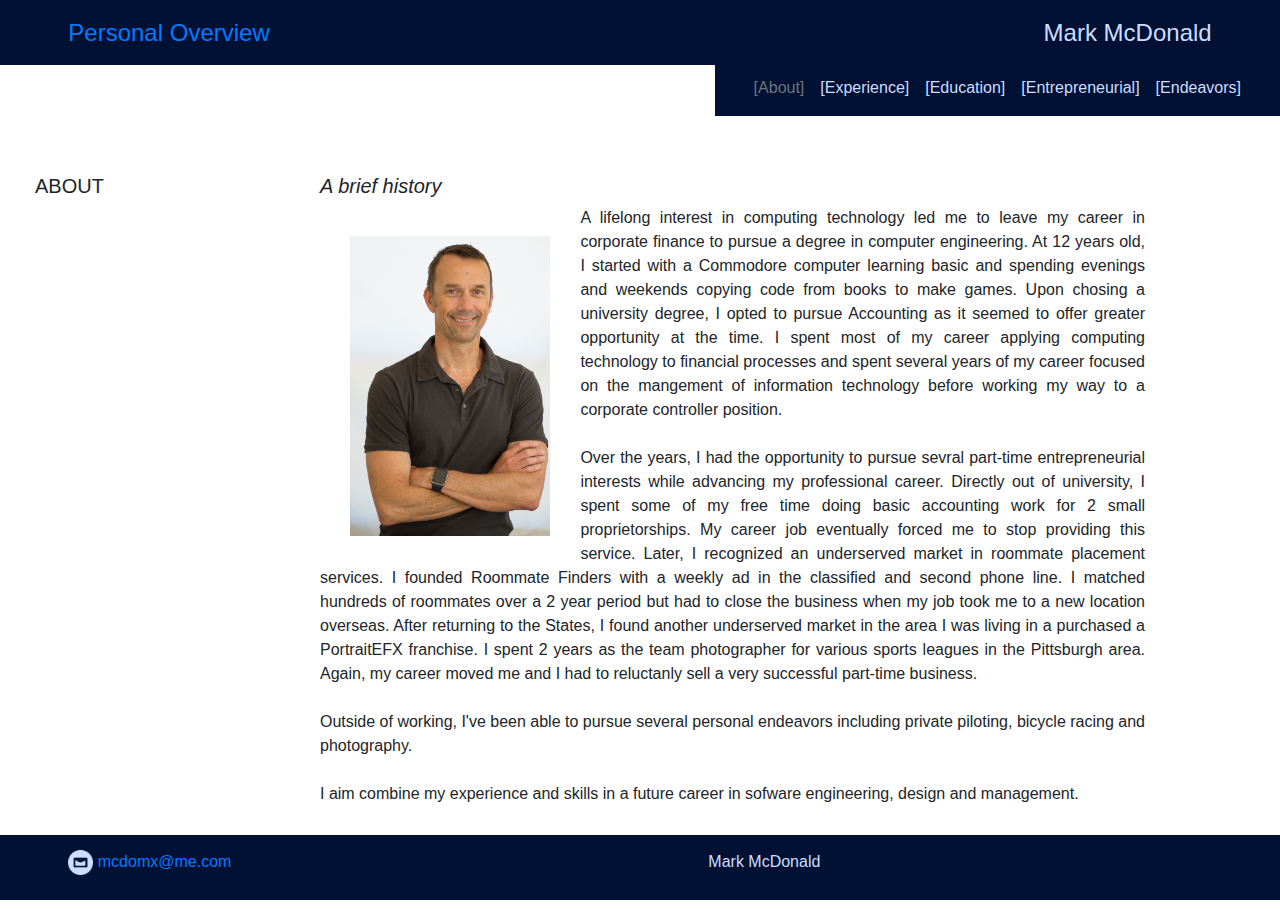
==== index.html @ 9f8da562 "added viewport statement to head to try to get proper retina phone display" ====
<!DOCTYPE html>
<html>
  <head>
    <title>My Webpage</title>
    <meta name="viewport" content="width=device-width, initial-scale=0.8, maximum-scale=1">
    <link rel="stylesheet" href="css/bootstrap.min.css">
    <link rel="stylesheet" href="css/CSS_project0.css">
    <link rel="stylesheet" href="css/SCSS_project0.css">
  </head>

  <body>

    <!-- HEADER -->
    <div class="row justify-content-center fixed-top" id="header">
      <section class="col-6">
        <a href="index.html">Personal Overview</a>
      </section>
      <section class="col-5" align="right">Mark McDonald</section>
    </div> end header -->
    <!-- end HEADER -->

    <!-- NAVBAR -->
      <nav class="navbar navbar-expand-md ml-auto" id="navigation">
        <div class="container">
            <div class="navbar-nav"> <!-- start NAVABAR container -->
              <a class="nav-item nav-link disabled" href="index.html">[About]</a>
              <a class="nav-item nav-link" href="experience.html">[Experience]</a>
              <a class="nav-item nav-link" href="education.html">[Education]</a>
              <a class="nav-item nav-link" href="entrepreneurial.html">[Entrepreneurial]</a>
              <a class="nav-item nav-link" href="endeavors.html">[Endeavors]</a>
            </div> <!-- end navbar-nav -->
        </div> <!-- end NAVABAR container -->
      </nav>
      <!-- end NAVBAR -->

      <!-- FOOTER -->
      <div class="row justify-content-center fixed-bottom" id="footer">
        <section class="col-6">
          <a href="mailto:mcdomx@me.com">
            <p align="left">
              <img src="images/email_icon.png" height="25px">
              mcdomx@me.com
            </p>
          </a>
        </section>
        <section class="col-5">
          <p align="right">Mark McDonald</p>
        </section>
      </div>
      <!-- end FOOTER -->

      <!-- CONTAINER BODY_TEXT -->
      <div class="container body_text">
        <div class="row"> <!-- ROW -->
          <h5 class="col-md-2">ABOUT</h5> <!-- COLUMN1 -->
          <div class="col-md-9 offset-md-1"> <!-- COLUMN2 -->
            <h5><i>A brief history</h5></i>

            <img src="images/profile_photo.jpg" id="profile_img">
            <p>
              A lifelong interest in computing technology led me to leave my career in corporate finance to pursue a degree in computer engineering.  At 12 years old, I started with a Commodore computer learning basic and spending evenings and weekends copying code from books to make games.  Upon chosing a university degree, I opted to pursue Accounting as it seemed to offer greater opportunity at the time.  I spent most of my career applying computing technology to financial processes and spent several years of my career focused on the mangement of information technology before working my way to a corporate controller position.<br>
              <br>
              Over the years, I had the opportunity to pursue sevral part-time entrepreneurial interests while advancing my professional career.  Directly out of university, I spent some of my free time doing basic accounting work for 2 small proprietorships.  My career job eventually forced me to stop providing this service.  Later, I recognized an underserved market in roommate placement services.  I founded Roommate Finders with a weekly ad in the classified and second phone line.  I matched hundreds of roommates over a 2 year period but had to close the business when my job took me to a new location overseas.  After returning to the States, I found another underserved market in the area I was living in a purchased a PortraitEFX franchise.  I spent 2 years as the team photographer for various sports leagues in the Pittsburgh area.  Again, my career moved me and I had to reluctanly sell a very successful part-time business.<br>
              <br>
              Outside of working, I've been able to pursue several personal endeavors including private piloting, bicycle racing and photography.<br>
              <br>
              I aim combine my experience and skills in a future career in sofware engineering, design and management.<br>
            </p>

          </div> <!-- end COLUMN2 -->
        </div> <!-- end ROW -->

      </div>
      <!-- end CONTAINER BODY_TEXT -->

  </body>
</html>
---- css/CSS_project0.css ----
/* BORDER BOX FIX */
html { box-sizing: border-box; }

*, *::before, *::after { box-sizing: inherit; }
/* END BORDER BOX FIX */


a:hover {
  color: orange;
  text-decoration: none;
}

p {
  text-align: justify;
}

table {
  border-collapse: collapse;
}

td, th {
  padding: 10px;
  border: 1px solid black;
}

td {
  vertical-align: top;
}

th {
  vertical-align: bottom;
  padding-bottom: 5px;
  background-color: grey;
}

.table_data_cells {
  height: 100px;
}


.body_text {
  margin-top: 150px;
  margin-left: 20px;
  margin-right: 50px;
  margin-bottom: 100px;
}

#profile_img {
  height: 300px;
  float: left;
  margin: 30px;
}


/* settings for mobile devices where the width is 767px or less*/
@media (max-width: 767px) {

  #profile_img {
    height: 500px;
    margin-left: 0px;
    margin-right: 0px;
    float: none;
  }

  .body_text {
    margin-top: 75px;
  }
}
---- css/SCSS_project0.css ----
/* NAVBAR */
.nav-link {
  color: #ccddff;
}

#header, #footer {
  padding: 15px 15px 50px 15px;
  color: #ccddff;
  background-color: #001133;
}

#footer {
  height: 6vh;
}

#header {
  font-size: 1.5em;
  height: 3vh;
}

#navigation {
  position: fixed;
  z-index: 10;
  top: 60px;
  right: 0px;
  color: #ccddff;
  background-color: #001133;
}

/*# sourceMappingURL=SCSS_project0.css.map */
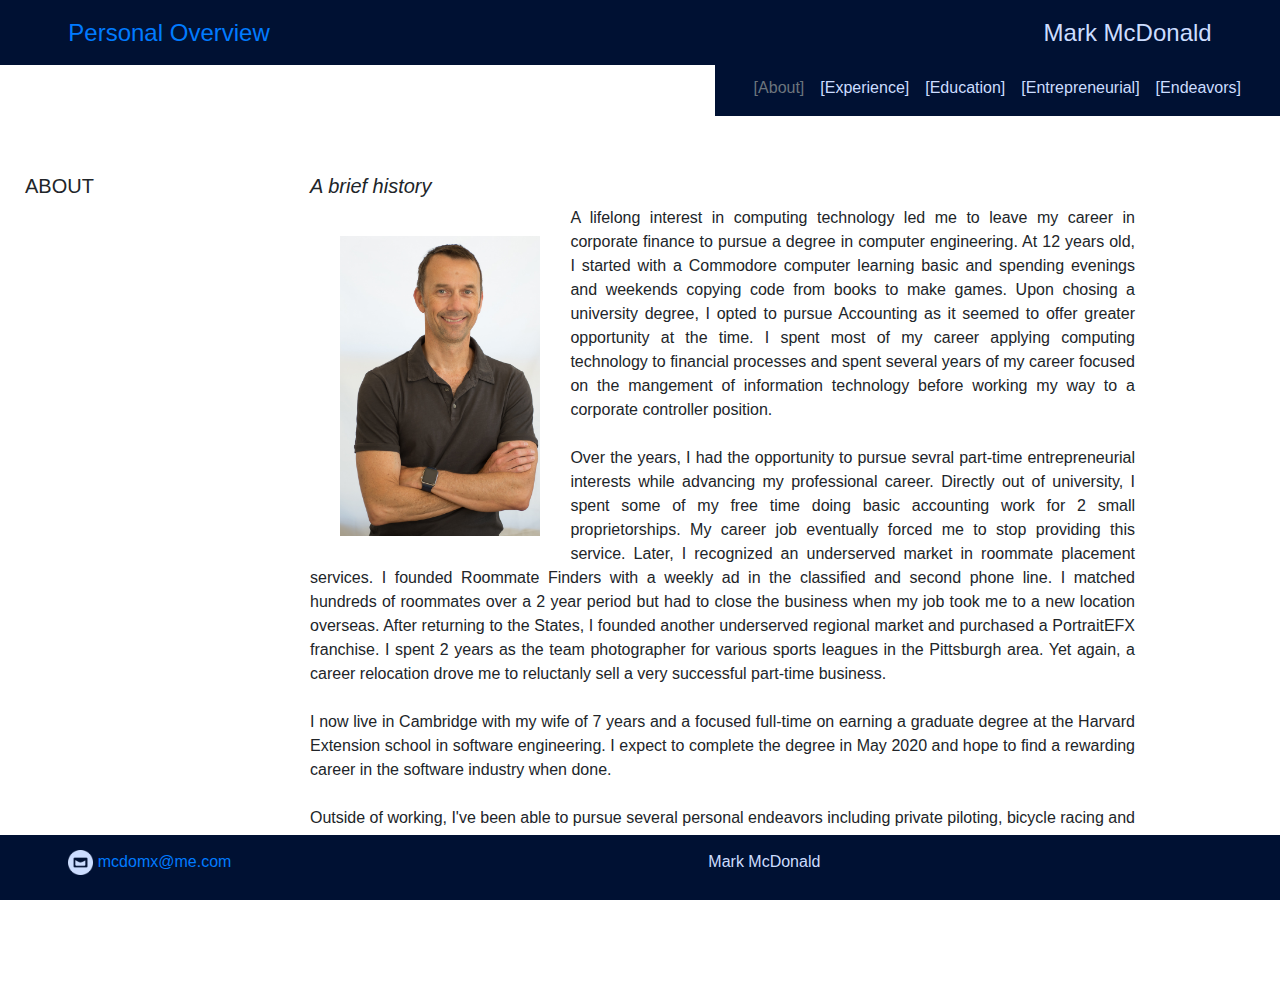
==== commit db0e3d05: "typo corrections" ====
--- a/index.html
+++ b/index.html
@@ -60,11 +60,12 @@
             <p>
               A lifelong interest in computing technology led me to leave my career in corporate finance to pursue a degree in computer engineering.  At 12 years old, I started with a Commodore computer learning basic and spending evenings and weekends copying code from books to make games.  Upon chosing a university degree, I opted to pursue Accounting as it seemed to offer greater opportunity at the time.  I spent most of my career applying computing technology to financial processes and spent several years of my career focused on the mangement of information technology before working my way to a corporate controller position.<br>
               <br>
-              Over the years, I had the opportunity to pursue sevral part-time entrepreneurial interests while advancing my professional career.  Directly out of university, I spent some of my free time doing basic accounting work for 2 small proprietorships.  My career job eventually forced me to stop providing this service.  Later, I recognized an underserved market in roommate placement services.  I founded Roommate Finders with a weekly ad in the classified and second phone line.  I matched hundreds of roommates over a 2 year period but had to close the business when my job took me to a new location overseas.  After returning to the States, I found another underserved market in the area I was living in a purchased a PortraitEFX franchise.  I spent 2 years as the team photographer for various sports leagues in the Pittsburgh area.  Again, my career moved me and I had to reluctanly sell a very successful part-time business.<br>
+              Over the years, I had the opportunity to pursue sevral part-time entrepreneurial interests while advancing my professional career.  Directly out of university, I spent some of my free time doing basic accounting work for 2 small proprietorships.  My career job eventually forced me to stop providing this service.  Later, I recognized an underserved market in roommate placement services.  I founded Roommate Finders with a weekly ad in the classified and second phone line.  I matched hundreds of roommates over a 2 year period but had to close the business when my job took me to a new location overseas.  After returning to the States, I founded another underserved regional market and purchased a PortraitEFX franchise.  I spent 2 years as the team photographer for various sports leagues in the Pittsburgh area.  Yet again, a career relocation drove me to reluctanly sell a very successful part-time business.<br>
+              <br>
+              I now live in Cambridge with my wife of 7 years and a focused full-time on earning a graduate degree at the Harvard Extension school in software engineering.  I expect to complete the degree in May 2020 and hope to find a rewarding career in the software industry when done.<br>
               <br>
               Outside of working, I've been able to pursue several personal endeavors including private piloting, bicycle racing and photography.<br>
               <br>
-              I aim combine my experience and skills in a future career in sofware engineering, design and management.<br>
             </p>
 
           </div> <!-- end COLUMN2 -->
--- a/css/CSS_project0.css
+++ b/css/CSS_project0.css
@@ -40,8 +40,8 @@
 
 .body_text {
   margin-top: 150px;
-  margin-left: 20px;
-  margin-right: 50px;
+  margin-left: 10px;
+  margin-right: 30px;
   margin-bottom: 100px;
 }
 
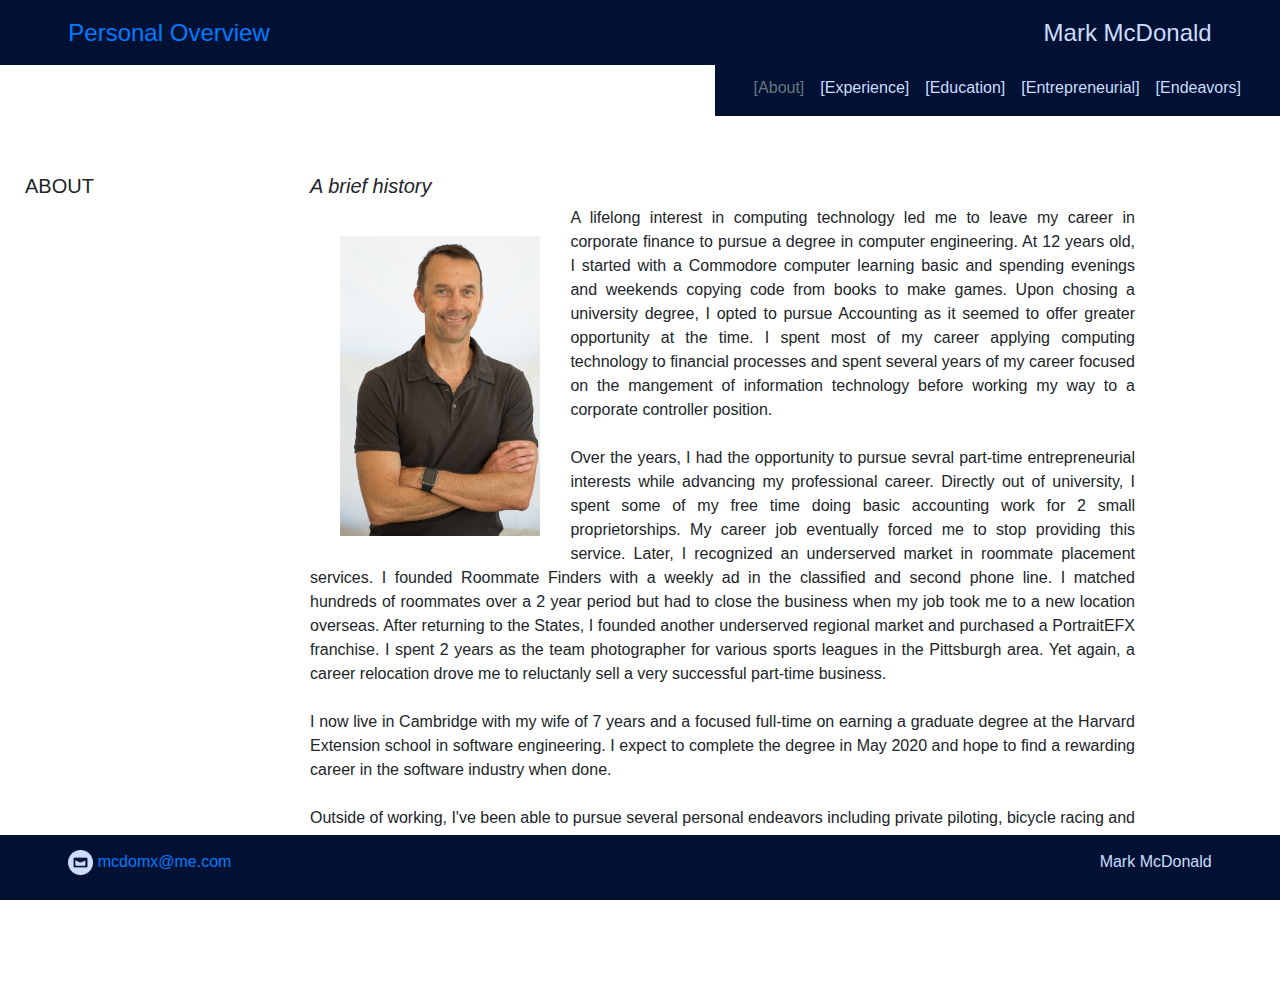
==== commit 110ebd66: "finished SCSS requirements. refactored header and footer." ====
--- a/index.html
+++ b/index.html
@@ -11,12 +11,12 @@
   <body>
 
     <!-- HEADER -->
-    <div class="row justify-content-center fixed-top" id="header">
+    <header class="row justify-content-center fixed-top">
       <section class="col-6">
         <a href="index.html">Personal Overview</a>
       </section>
       <section class="col-5" align="right">Mark McDonald</section>
-    </div> end header -->
+    </header> end header -->
     <!-- end HEADER -->
 
     <!-- NAVBAR -->
@@ -34,19 +34,15 @@
       <!-- end NAVBAR -->
 
       <!-- FOOTER -->
-      <div class="row justify-content-center fixed-bottom" id="footer">
+      <footer class="row justify-content-center fixed-bottom">
         <section class="col-6">
           <a href="mailto:mcdomx@me.com">
-            <p align="left">
-              <img src="images/email_icon.png" height="25px">
-              mcdomx@me.com
-            </p>
+            <img src="images/email_icon.png" height="25px">
+            mcdomx@me.com
           </a>
         </section>
-        <section class="col-5">
-          <p align="right">Mark McDonald</p>
-        </section>
-      </div>
+        <section class="col-5" align="right">Mark McDonald</section>
+      </footer>
       <!-- end FOOTER -->
 
       <!-- CONTAINER BODY_TEXT -->
--- a/css/CSS_project0.css
+++ b/css/CSS_project0.css
@@ -14,24 +14,6 @@
   text-align: justify;
 }
 
-table {
-  border-collapse: collapse;
-}
-
-td, th {
-  padding: 10px;
-  border: 1px solid black;
-}
-
-td {
-  vertical-align: top;
-}
-
-th {
-  vertical-align: bottom;
-  padding-bottom: 5px;
-  background-color: grey;
-}
 
 .table_data_cells {
   height: 100px;
--- a/css/SCSS_project0.css
+++ b/css/SCSS_project0.css
@@ -1,19 +1,35 @@
-/* NAVBAR */
+table th, table td {
+  padding: 10px;
+  border: 1px solid black;
+}
+
+table {
+  border-collapse: collapse;
+}
+table td {
+  vertical-align: top;
+}
+table th {
+  vertical-align: bottom;
+  padding-bottom: 5px;
+  background-color: grey;
+}
+
 .nav-link {
   color: #ccddff;
 }
 
-#header, #footer {
+header, footer {
   padding: 15px 15px 50px 15px;
   color: #ccddff;
   background-color: #001133;
 }
 
-#footer {
+footer {
   height: 6vh;
 }
 
-#header {
+header {
   font-size: 1.5em;
   height: 3vh;
 }
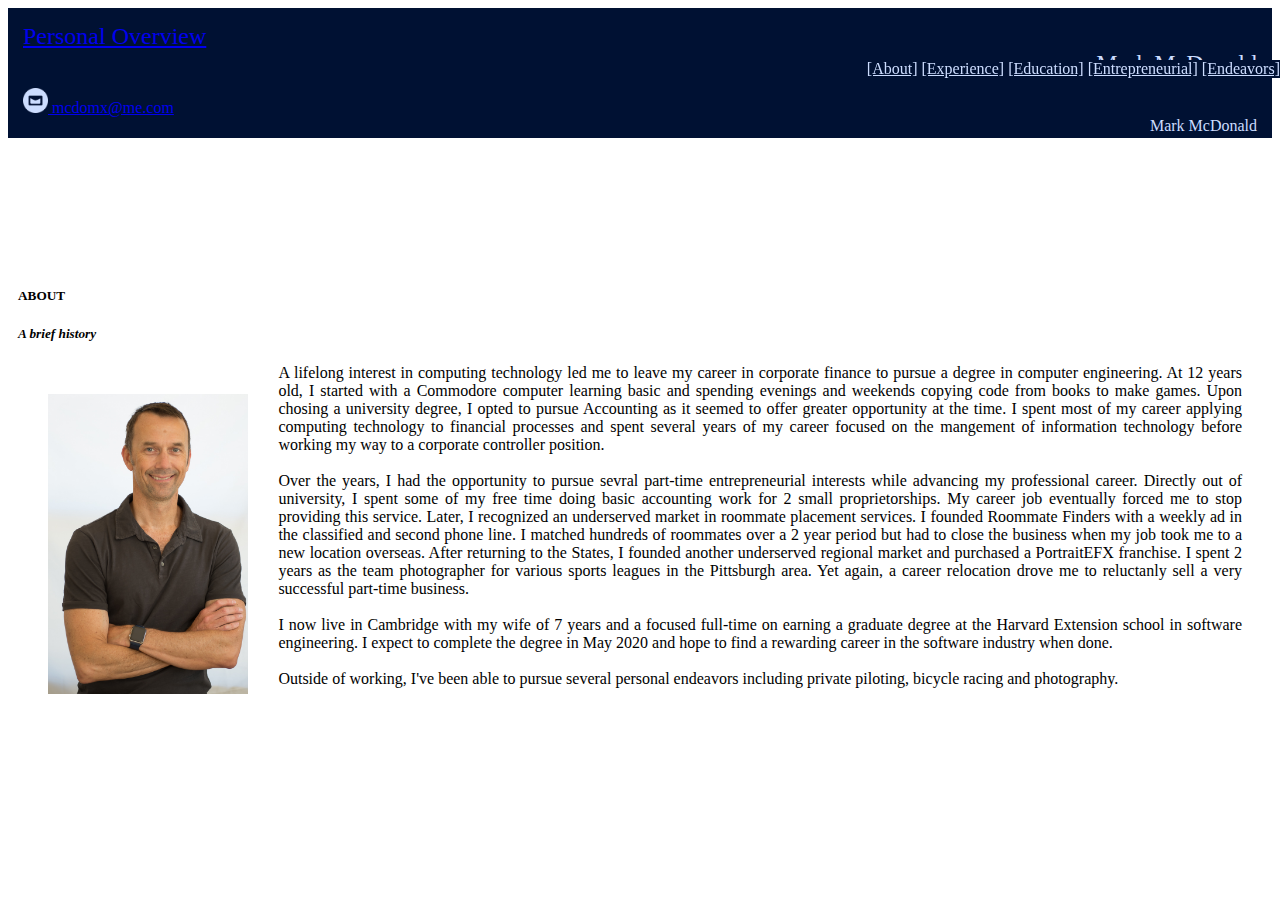
==== commit a8ad45d5: "finished SCSS requirements. refactored header and footer." ====
--- a/index.html
+++ b/index.html
@@ -3,7 +3,7 @@
   <head>
     <title>My Webpage</title>
     <meta name="viewport" content="width=device-width, initial-scale=0.8, maximum-scale=1">
-    <link rel="stylesheet" href="css/bootstrap.min.css">
+    <link rel="stylesheet" href="https://stackpath.bootstrapcdn.com/bootstrap/4.1.1/css/bootstrap.min.css" integrity="sha384-WskhaSGFgHYWDcbwN70/dfYBj47jz9qbsMId/iRN3ewGhXQFZCSftd1LZCfmhktB" crossorigin="anonymous">
     <link rel="stylesheet" href="css/CSS_project0.css">
     <link rel="stylesheet" href="css/SCSS_project0.css">
   </head>
@@ -16,7 +16,7 @@
         <a href="index.html">Personal Overview</a>
       </section>
       <section class="col-5" align="right">Mark McDonald</section>
-    </header> end header -->
+    </header>
     <!-- end HEADER -->
 
     <!-- NAVBAR -->
